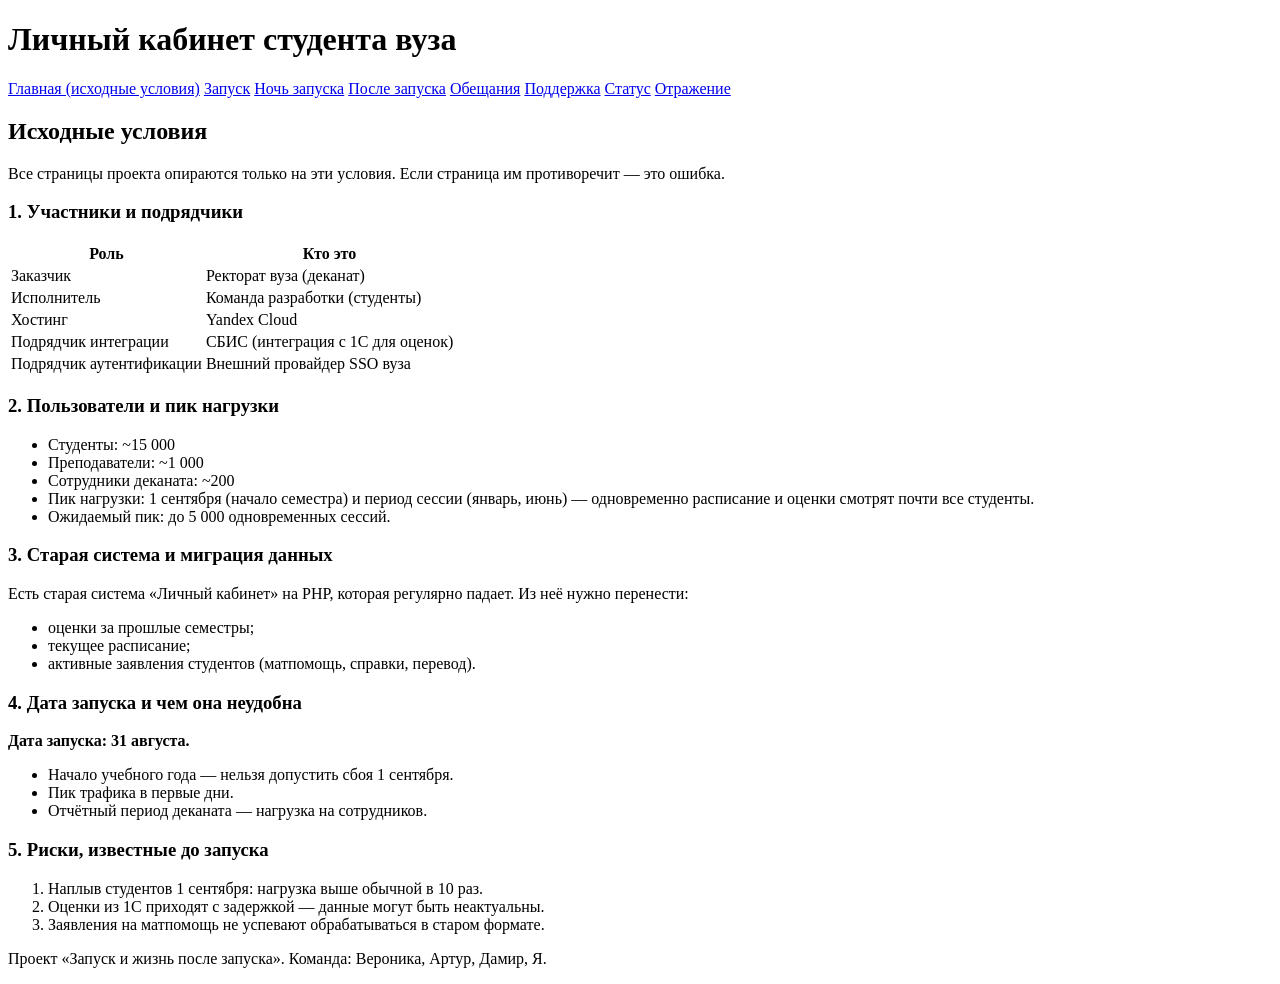
==== index.html @ 87c4b150 "Create index.html" ====
<!DOCTYPE html>
<html lang="ru">
<head>
    <meta charset="UTF-8">
    <title>Запуск и жизнь после запуска — Личный кабинет студента</title>
    <link rel="stylesheet" href="assets/style.css">
</head>
<body>

<header>
    <h1>Личный кабинет студента вуза</h1>
    <nav>
        <a href="index.html">Главная (исходные условия)</a>
        <a href="zapusk.html">Запуск</a>
        <a href="noch_zapuska.html">Ночь запуска</a>
        <a href="posle_zapuska.html">После запуска</a>
        <a href="obeshaniya.html">Обещания</a>
        <a href="podderzhka.html">Поддержка</a>
        <a href="status.html">Статус</a>
        <a href="otrazhenie.html">Отражение</a>
    </nav>
</header>

<main>

    <h2>Исходные условия</h2>
    <p>Все страницы проекта опираются только на эти условия. Если страница им противоречит — это ошибка.</p>

    <h3>1. Участники и подрядчики</h3>
    <table>
        <tr><th>Роль</th><th>Кто это</th></tr>
        <tr><td>Заказчик</td><td>Ректорат вуза (деканат)</td></tr>
        <tr><td>Исполнитель</td><td>Команда разработки (студенты)</td></tr>
        <tr><td>Хостинг</td><td>Yandex Cloud</td></tr>
        <tr><td>Подрядчик интеграции</td><td>СБИС (интеграция с 1С для оценок)</td></tr>
        <tr><td>Подрядчик аутентификации</td><td>Внешний провайдер SSO вуза</td></tr>
    </table>

    <h3>2. Пользователи и пик нагрузки</h3>
    <ul>
        <li>Студенты: ~15 000</li>
        <li>Преподаватели: ~1 000</li>
        <li>Сотрудники деканата: ~200</li>
        <li>Пик нагрузки: 1 сентября (начало семестра) и период сессии (январь, июнь) — одновременно расписание и оценки смотрят почти все студенты.</li>
        <li>Ожидаемый пик: до 5 000 одновременных сессий.</li>
    </ul>

    <h3>3. Старая система и миграция данных</h3>
    <p>Есть старая система «Личный кабинет» на PHP, которая регулярно падает. Из неё нужно перенести:</p>
    <ul>
        <li>оценки за прошлые семестры;</li>
        <li>текущее расписание;</li>
        <li>активные заявления студентов (матпомощь, справки, перевод).</li>
    </ul>

    <h3>4. Дата запуска и чем она неудобна</h3>
    <p><strong>Дата запуска: 31 августа.</strong></p>
    <ul>
        <li>Начало учебного года — нельзя допустить сбоя 1 сентября.</li>
        <li>Пик трафика в первые дни.</li>
        <li>Отчётный период деканата — нагрузка на сотрудников.</li>
    </ul>

    <h3>5. Риски, известные до запуска</h3>
    <ol>
        <li>Наплыв студентов 1 сентября: нагрузка выше обычной в 10 раз.</li>
        <li>Оценки из 1С приходят с задержкой — данные могут быть неактуальны.</li>
        <li>Заявления на матпомощь не успевают обрабатываться в старом формате.</li>
    </ol>

</main>

<footer>
    <p>Проект «Запуск и жизнь после запуска». Команда: Вероника, Артур, Дамир, Я.</p>
</footer>

</body>
</html>
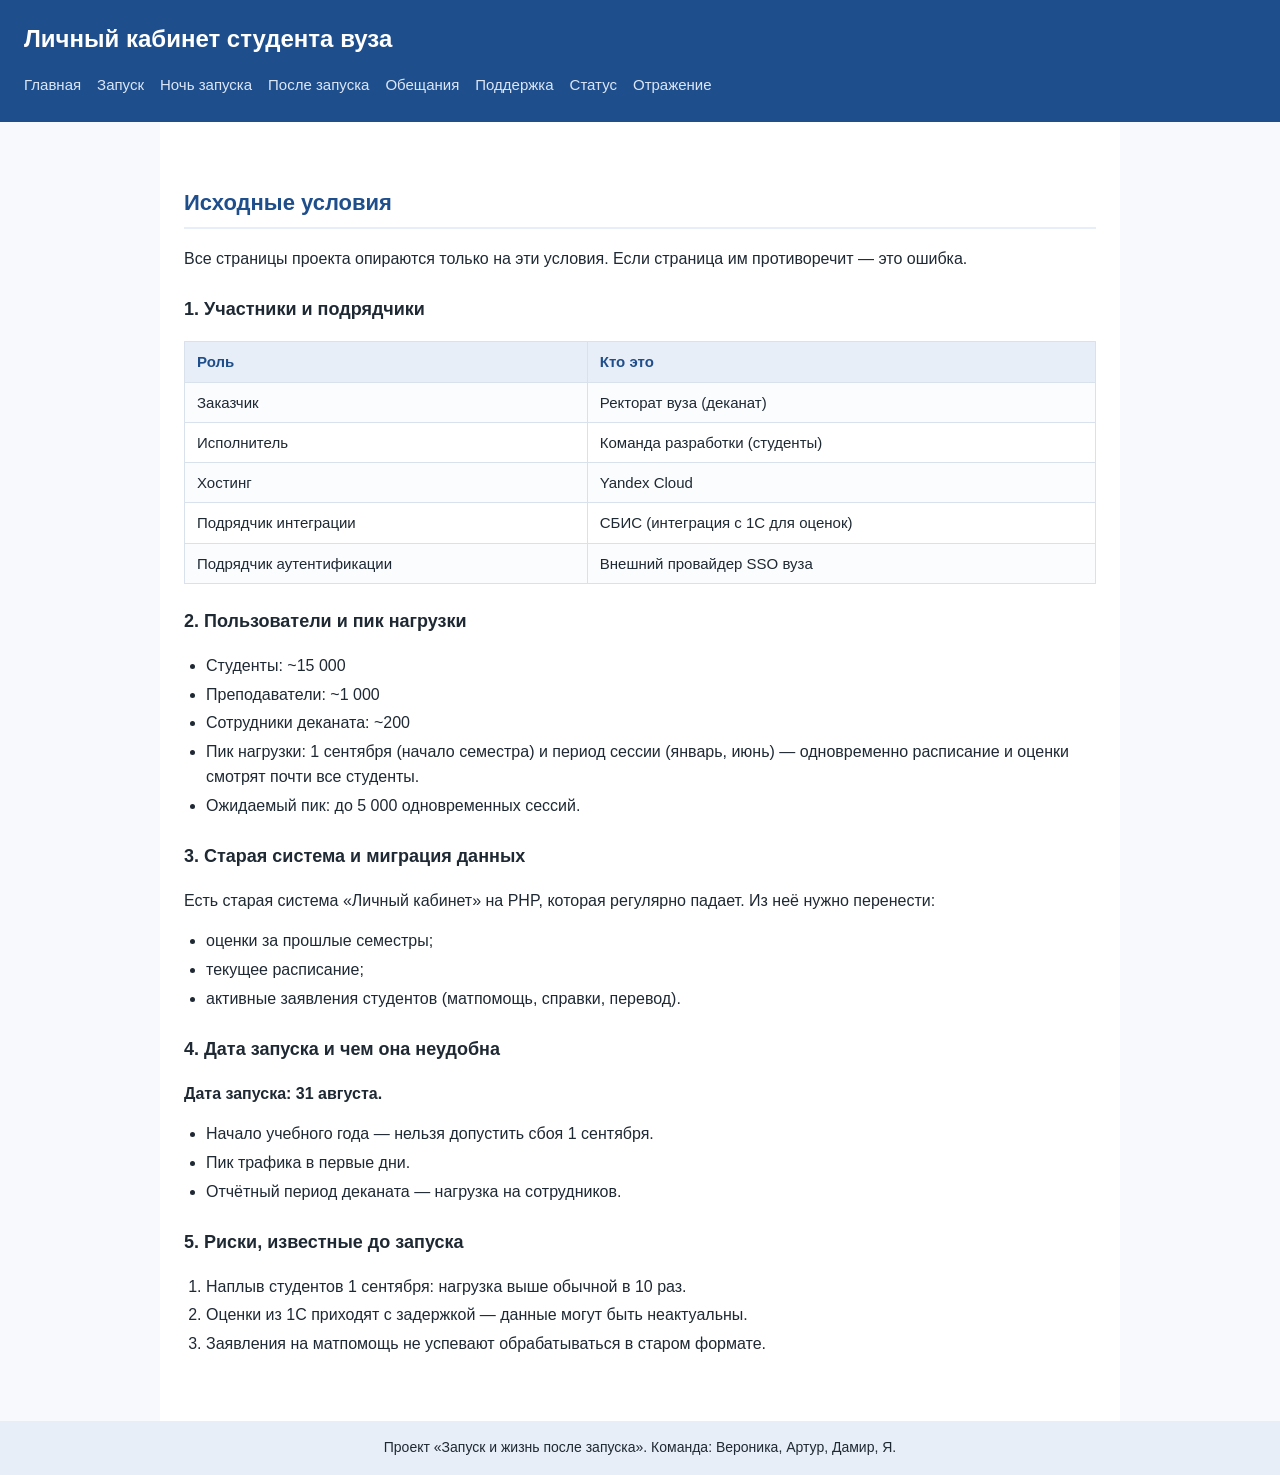
==== commit 31a29fc2: "Update index.html" ====
--- a/index.html
+++ b/index.html
@@ -2,15 +2,15 @@
 <html lang="ru">
 <head>
     <meta charset="UTF-8">
-    <title>Запуск и жизнь после запуска — Личный кабинет студента</title>
+    <title>Исходные условия — Личный кабинет студента</title>
     <link rel="stylesheet" href="assets/style.css">
 </head>
 <body>
 
-<header>
-    <h1>Личный кабинет студента вуза</h1>
-    <nav>
-        <a href="index.html">Главная (исходные условия)</a>
+<header class="site-header">
+    <h1 class="site-title">Личный кабинет студента вуза</h1>
+    <nav class="site-nav">
+        <a href="index.html">Главная</a>
         <a href="zapusk.html">Запуск</a>
         <a href="noch_zapuska.html">Ночь запуска</a>
         <a href="posle_zapuska.html">После запуска</a>
@@ -21,7 +21,7 @@
     </nav>
 </header>
 
-<main>
+<main class="site-main">
 
     <h2>Исходные условия</h2>
     <p>Все страницы проекта опираются только на эти условия. Если страница им противоречит — это ошибка.</p>
@@ -70,7 +70,7 @@
 
 </main>
 
-<footer>
+<footer class="site-footer">
     <p>Проект «Запуск и жизнь после запуска». Команда: Вероника, Артур, Дамир, Я.</p>
 </footer>
 
--- a/assets/style.css
+++ b/assets/style.css
@@ -0,0 +1,196 @@
+/* ===== Базовые настройки ===== */
+:root {
+    --color-bg: #f7f9fc;
+    --color-surface: #ffffff;
+    --color-text: #1f2933;
+    --color-muted: #52606d;
+    --color-primary: #1f4e8c;
+    --color-primary-light: #e8eef7;
+    --color-border: #d9e2ec;
+    --color-risk: #b42318;
+    --color-risk-bg: #fef3f2;
+    --color-solution: #067647;
+    --color-solution-bg: #ecfdf3;
+    --font-main: "Segoe UI", Arial, sans-serif;
+    --radius: 8px;
+}
+
+* {
+    box-sizing: border-box;
+}
+
+body {
+    margin: 0;
+    background: var(--color-bg);
+    color: var(--color-text);
+    font-family: var(--font-main);
+    font-size: 16px;
+    line-height: 1.55;
+}
+
+/* ===== Шапка и меню ===== */
+.site-header {
+    background: var(--color-primary);
+    color: #ffffff;
+    padding: 20px 24px 8px;
+}
+
+.site-title {
+    margin: 0 0 12px;
+    font-size: 24px;
+    font-weight: 600;
+}
+
+.site-nav {
+    display: flex;
+    flex-wrap: wrap;
+    gap: 4px 16px;
+    padding-bottom: 12px;
+}
+
+.site-nav a {
+    color: #dbe7f7;
+    text-decoration: none;
+    font-size: 15px;
+    padding: 4px 0;
+    border-bottom: 2px solid transparent;
+}
+
+.site-nav a:hover {
+    color: #ffffff;
+    border-bottom-color: #ffffff;
+}
+
+/* ===== Основная часть ===== */
+.site-main {
+    max-width: 960px;
+    margin: 0 auto;
+    padding: 32px 24px 48px;
+    background: var(--color-surface);
+}
+
+h2 {
+    font-size: 22px;
+    color: var(--color-primary);
+    border-bottom: 2px solid var(--color-primary-light);
+    padding-bottom: 6px;
+    margin-top: 32px;
+}
+
+h3 {
+    font-size: 18px;
+    color: var(--color-text);
+    margin-top: 24px;
+}
+
+p, li {
+    color: var(--color-text);
+}
+
+/* ===== Таблицы ===== */
+table {
+    width: 100%;
+    border-collapse: collapse;
+    margin: 16px 0;
+    font-size: 15px;
+}
+
+th, td {
+    border: 1px solid var(--color-border);
+    padding: 8px 12px;
+    text-align: left;
+    vertical-align: top;
+}
+
+th {
+    background: var(--color-primary-light);
+    color: var(--color-primary);
+    font-weight: 600;
+}
+
+tr:nth-child(even) td {
+    background: #fbfcfe;
+}
+
+/* ===== Списки ===== */
+ul, ol {
+    padding-left: 22px;
+}
+
+li {
+    margin-bottom: 4px;
+}
+
+/* ===== Блоки «риск» и «решение» ===== */
+.risk,
+.solution {
+    border-left: 4px solid;
+    border-radius: var(--radius);
+    padding: 12px 16px;
+    margin: 16px 0;
+}
+
+.risk {
+    border-color: var(--color-risk);
+    background: var(--color-risk-bg);
+}
+
+.risk::before {
+    content: "Риск: ";
+    font-weight: 600;
+    color: var(--color-risk);
+}
+
+.solution {
+    border-color: var(--color-solution);
+    background: var(--color-solution-bg);
+}
+
+.solution::before {
+    content: "Решение: ";
+    font-weight: 600;
+    color: var(--color-solution);
+}
+
+/* ===== Карточки ===== */
+.card {
+    border: 1px solid var(--color-border);
+    border-radius: var(--radius);
+    padding: 16px;
+    margin: 16px 0;
+    background: var(--color-surface);
+}
+
+.card h3 {
+    margin-top: 0;
+}
+
+/* ===== Цитаты и код ===== */
+blockquote {
+    margin: 16px 0;
+    padding: 12px 16px;
+    border-left: 4px solid var(--color-border);
+    background: var(--color-bg);
+    color: var(--color-muted);
+}
+
+code {
+    font-family: Consolas, "Courier New", monospace;
+    background: var(--color-bg);
+    padding: 2px 6px;
+    border-radius: 4px;
+    font-size: 14px;
+}
+
+/* ===== Подвал ===== */
+.site-footer {
+    background: var(--color-primary-light);
+    color: var(--color-muted);
+    text-align: center;
+    padding: 16px 24px;
+    font-size: 14px;
+}
+
+.site-footer p {
+    margin: 0;
+}
